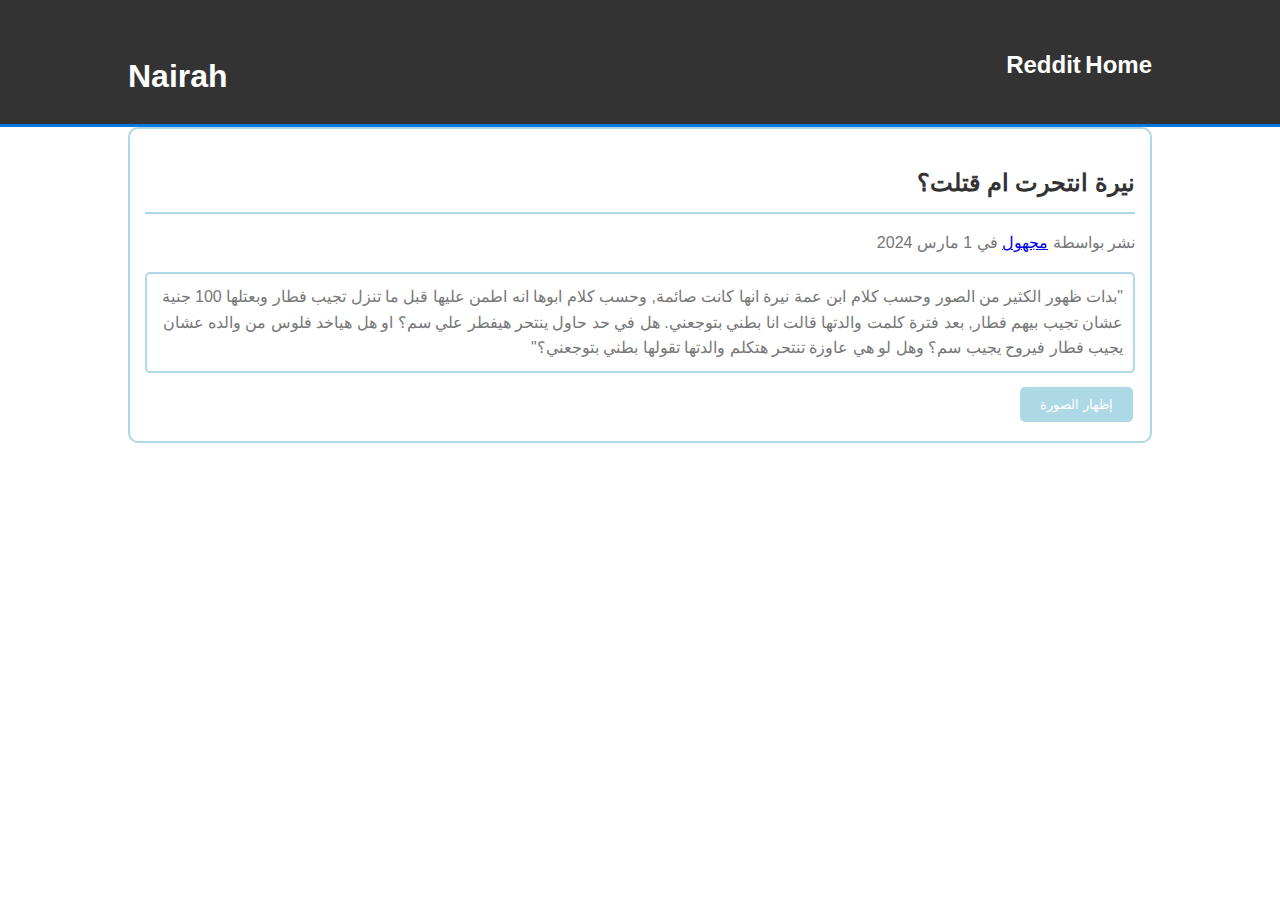
==== archives.html @ 6d79fd42 "Update archives.html" ====
<!DOCTYPE html>
<html lang="en">
<head>
    <meta charset="UTF-8">
    <meta name="viewport" content="width=device-width, initial-scale=1.0">
    <title>Your News Site</title>
    <link rel="stylesheet" href="style.css">
    <script>
        document.addEventListener('DOMContentLoaded', function () {
    document.querySelectorAll('.show-image-btn').forEach(button => {
        button.addEventListener('click', function () {
            var imageDiv = this.nextElementSibling;
            if (imageDiv.style.display === "none") {
                imageDiv.style.display = "block";
                this.textContent = "إخفاء الصورة";
            } else {
                imageDiv.style.display = "none";
                this.textContent = "إظهار الصورة"; 
            }
        });
    });
});

    </script>
</head>
<body>
    <header>
        <nav id="navbar">
            <div class="container">
                <h1 class="logo">Nairah</h1>
                <ul>
                    <li><a href="index.html">  Home</a></li> <!-- إضافة رابط الأرشيف هنا -->
                    <li><a href="https://www.reddit.com/r/NairahSinai/">Reddit</a></li>
                </ul>
            </div>
        </nav>
    </header>

    <div id="main-content" class="container">
        <!-- Example Post -->
        <article class="post">
            <h2 class="post-title">نيرة انتحرت ام قتلت؟</h2>
            <p class="post-meta">نشر بواسطة <a href="#">مجهول</a> في 1 مارس 2024</p>
            <p class="post-excerpt">"بدات ظهور الكثير من الصور وحسب كلام ابن عمة نيرة انها كانت صائمة, وحسب كلام ابوها انه اطمن عليها قبل ما تنزل تجيب فطار وبعتلها 100 جنية عشان تجيب بيهم فطار, بعد فترة كلمت والدتها قالت انا بطني بتوجعني. هل في حد حاول ينتحر هيفطر علي سم؟ او هل هياخد فلوس من والده عشان يجيب فطار فيروح يجيب سم؟ وهل لو هي عاوزة تنتحر هتكلم والدتها تقولها بطني بتوجعني؟"</p>
            <!-- زر لإظهار الصورة -->
            <button class="show-image-btn">إظهار الصورة</button>
            <!-- قسم الصورة مخفي بشكل افتراضي -->
            <div class="post-image" style="display:none;">
                <img src="https://preview.redd.it/%D8%A7%D9%84%D9%81%D8%AC%D8%B1%D8%A9-%D9%85%D8%B9%D8%AA%D8%B1%D9%81%D9%8A%D9%86-%D8%A8%D8%AC%D8%B1%D9%8A%D9%85%D8%AA%D9%87%D9%85-v0-deqclem12glc1.jpeg?auto=webp&s=dda66f1149da40be83c9ce2d58f5243d05220b27" alt="وصف الصورة">
                <img src="https://preview.redd.it/%D8%AF%D8%A7-%D8%B2%D9%85%D9%8A%D9%84-%D9%84%D9%87%D8%A7-%D9%81-%D8%A7%D9%84%D9%83%D9%84%D9%8A%D8%A9-%D8%A8%D9%8A%D9%82%D9%88%D9%84-%D8%A3%D9%86%D9%87%D8%A7-%D8%A7%D8%AA%D8%B3%D9%85%D9%85%D8%AA-%D9%85%D9%86%D8%AA%D8%AD%D8%B1%D8%AA%D8%B4-v0-6g67gizaejlc1.jpeg?width=1080&crop=smart&auto=webp&s=be37648cebf796f9d6ecf956444186e48fab070e">
                <img src="https://preview.redd.it/%D8%AF%D9%84%D9%8A%D9%84-%D8%AA%D8%A7%D9%86%D9%8A-%D8%A7%D9%86%D9%87%D8%A7-%D8%A7%D8%AA%D9%82%D8%AA%D9%84%D8%AA-%D9%85%D8%B4-%D8%A7%D9%86%D8%AA%D8%AD%D8%B1%D8%AA-v0-m1scho8uijlc1.png?width=1080&crop=smart&auto=webp&s=96516736d8af7705e4c7b7064ef8652eb6b58f20">
            </div>
        </article>

        

        <!-- Add more posts here -->
    </div>



    <script src="script.js"></script>
</body>
</html>
---- style.css ----
body {
    font-family: Arial, sans-serif;
    line-height: 1.6;
    margin: 0;
    padding: 0;
}

.container {
    width: 80%;
    margin: auto;
    overflow: hidden;
}

#navbar {
    background: #333;
    color: #fff;
    padding-top: 30px;
    min-height: 70px;
    border-bottom: #0779e4 3px solid;
}

#navbar ul {
    padding: 0;
    list-style: none;
}

#navbar ul li {
    display: inline;
}

#navbar ul li a {
    font-size: x-large;
    color: #fff;
    text-decoration: none;
    padding: 0;
    font-weight: bold;

}

.logo {
    float: left;
}

.post-title {
    color: #333;
}

.post-meta, .post-excerpt {
    color: #777;
}

.read-more {
    background-color: #0779e4;
    color: white;
    padding: 5px 10px;
    text-decoration: none;
    border-radius: 5px;
}

.post-image img {
    width: 100%;
    max-width: 600px; 
    height: auto;
    margin-top: 20px;
}

.show-image-btn {
    display: inline-block;
    background-color: #007bff;
    color: white;
    padding: 10px 20px;
    margin: 10px 0;
    border: none;
    cursor: pointer;
}


.post {
    border: 2px solid #add8e6; 
    margin-bottom: 20px; 
    padding: 15px; 
    border-radius: 10px; 
}


.post-title {
    border-bottom: 2px solid #add8e6; 
    padding-bottom: 10px; 
    margin-bottom: 15px; 
    color: #333; 
}


.post-excerpt, .post-image {
    border: 2px solid #add8e6; 
    margin: 10px 0;
    padding: 10px; 
    border-radius: 5px; 
}


.show-image-btn {
    background-color: #add8e6; 
    color: white;
    border: none; 
    padding: 10px 20px;
    text-align: center; 
    display: inline-block; 
    margin: 4px 2px; 
    cursor: pointer; 
    border-radius: 5px; 
}

.show-image-btn:hover {
    background-color: #80bfff;
}

body {
    direction: rtl; 
    font-family: 'Arial', sans-serif; 
}

.post {
    border: 2px solid #add8e6;
    margin-bottom: 20px;
    padding: 15px;
    border-radius: 10px;
}

.post-title {
    border-bottom: 2px solid #add8e6;
    padding-bottom: 10px;
    margin-bottom: 15px;
}

.post-excerpt, .post-image {
    border: 2px solid #add8e6;
    padding: 10px;
    margin-top: 15px;
}


footer {

    background-color: #333;
    color: #fff;
    text-align: center;
    padding: 10px;
    position: fixed;
    bottom: 0;
    width: 100%;
}
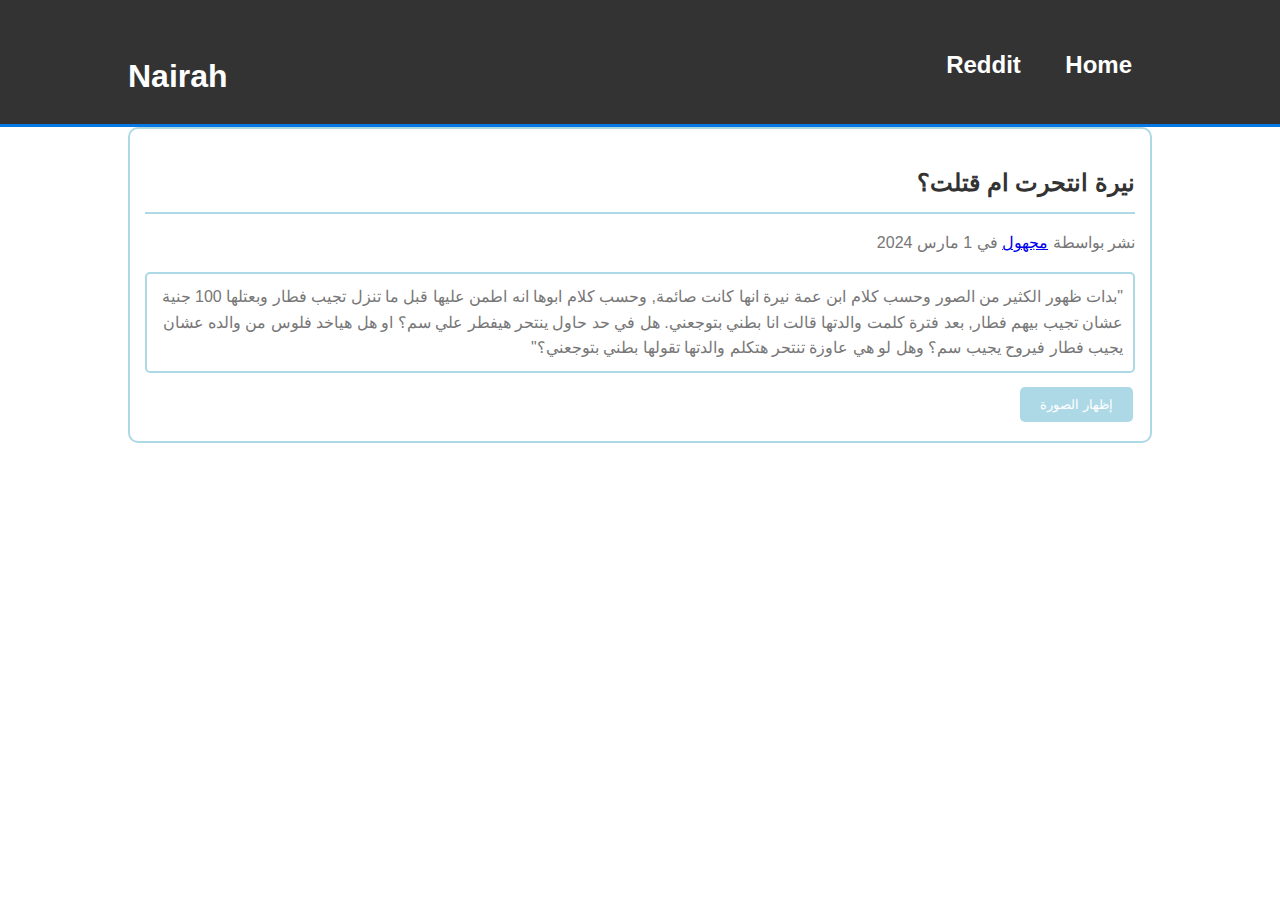
==== commit c24b545e: "Update archives.html" ====
--- a/archives.html
+++ b/archives.html
@@ -3,7 +3,7 @@
 <head>
     <meta charset="UTF-8">
     <meta name="viewport" content="width=device-width, initial-scale=1.0">
-    <title>Your News Site</title>
+    <title>Nairah News Website</title>
     <link rel="stylesheet" href="style.css">
     <script>
         document.addEventListener('DOMContentLoaded', function () {
--- a/style.css
+++ b/style.css
@@ -34,6 +34,7 @@
     text-decoration: none;
     padding: 0;
     font-weight: bold;
+    margin: 20px;
 
 }
 
@@ -58,7 +59,7 @@
 }
 
 .post-image img {
-    width: 100%;
+    width: 40%;
     max-width: 600px; 
     height: auto;
     margin-top: 20px;
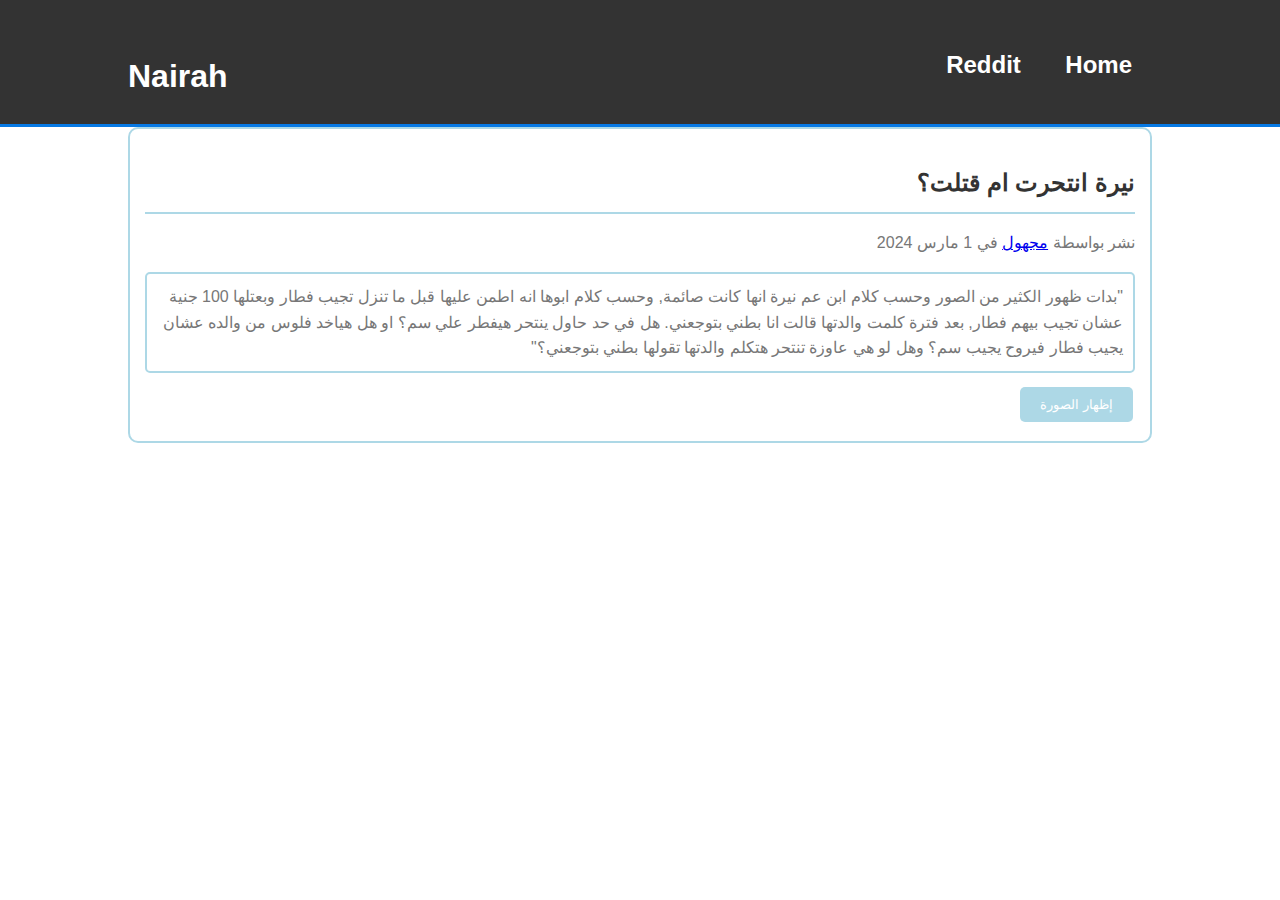
==== commit fc68316e: "Update archives.html" ====
--- a/archives.html
+++ b/archives.html
@@ -41,7 +41,7 @@
         <article class="post">
             <h2 class="post-title">نيرة انتحرت ام قتلت؟</h2>
             <p class="post-meta">نشر بواسطة <a href="#">مجهول</a> في 1 مارس 2024</p>
-            <p class="post-excerpt">"بدات ظهور الكثير من الصور وحسب كلام ابن عمة نيرة انها كانت صائمة, وحسب كلام ابوها انه اطمن عليها قبل ما تنزل تجيب فطار وبعتلها 100 جنية عشان تجيب بيهم فطار, بعد فترة كلمت والدتها قالت انا بطني بتوجعني. هل في حد حاول ينتحر هيفطر علي سم؟ او هل هياخد فلوس من والده عشان يجيب فطار فيروح يجيب سم؟ وهل لو هي عاوزة تنتحر هتكلم والدتها تقولها بطني بتوجعني؟"</p>
+            <p class="post-excerpt">"بدات ظهور الكثير من الصور وحسب كلام ابن عم نيرة انها كانت صائمة, وحسب كلام ابوها انه اطمن عليها قبل ما تنزل تجيب فطار وبعتلها 100 جنية عشان تجيب بيهم فطار, بعد فترة كلمت والدتها قالت انا بطني بتوجعني. هل في حد حاول ينتحر هيفطر علي سم؟ او هل هياخد فلوس من والده عشان يجيب فطار فيروح يجيب سم؟ وهل لو هي عاوزة تنتحر هتكلم والدتها تقولها بطني بتوجعني؟"</p>
             <!-- زر لإظهار الصورة -->
             <button class="show-image-btn">إظهار الصورة</button>
             <!-- قسم الصورة مخفي بشكل افتراضي -->
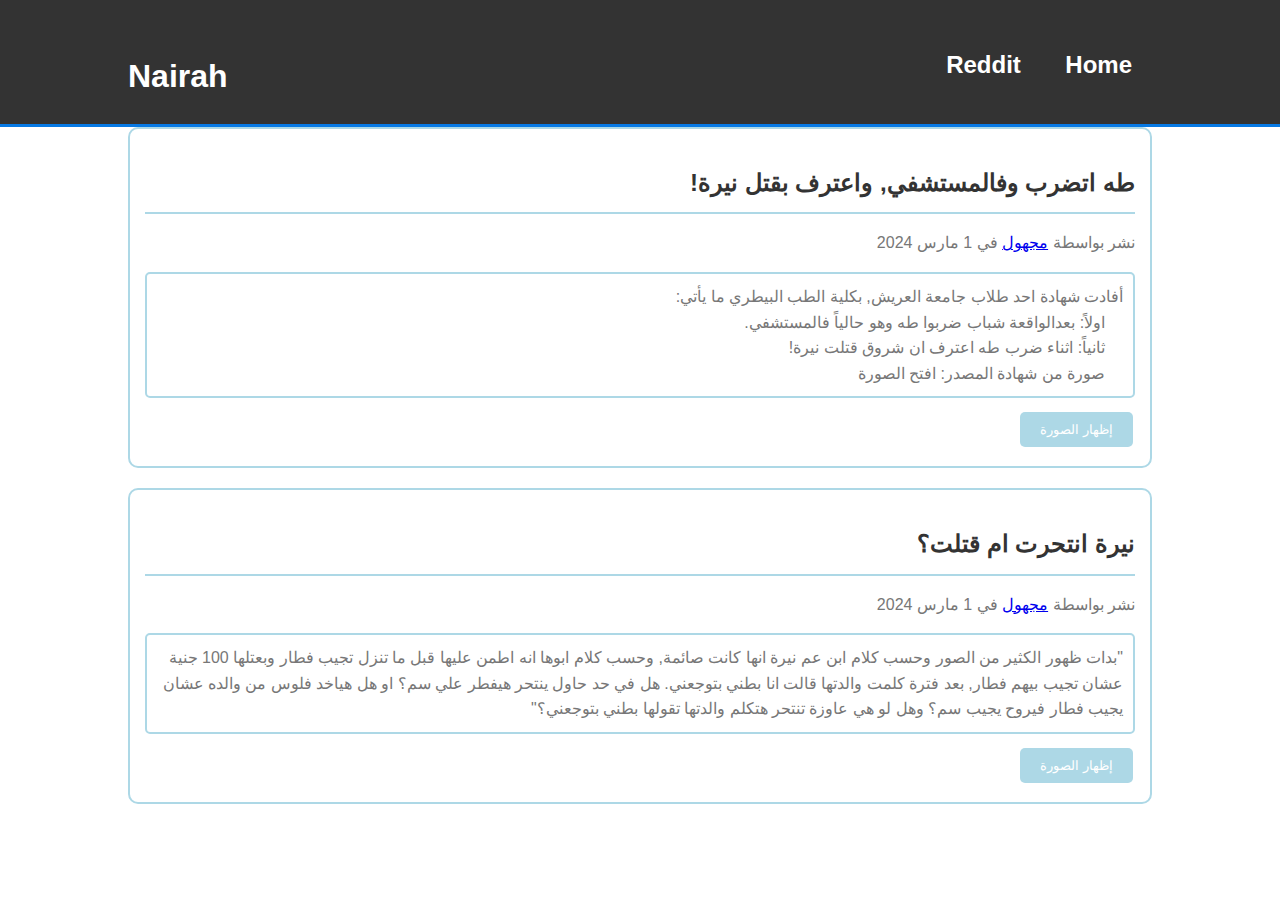
==== commit 76d0f262: "Update archives.html" ====
--- a/archives.html
+++ b/archives.html
@@ -1,43 +1,59 @@
-<!DOCTYPE html>
-<html lang="en">
-<head>
-    <meta charset="UTF-8">
-    <meta name="viewport" content="width=device-width, initial-scale=1.0">
-    <title>Nairah News Website</title>
-    <link rel="stylesheet" href="style.css">
-    <script>
-        document.addEventListener('DOMContentLoaded', function () {
-    document.querySelectorAll('.show-image-btn').forEach(button => {
-        button.addEventListener('click', function () {
-            var imageDiv = this.nextElementSibling;
-            if (imageDiv.style.display === "none") {
-                imageDiv.style.display = "block";
-                this.textContent = "إخفاء الصورة";
-            } else {
-                imageDiv.style.display = "none";
-                this.textContent = "إظهار الصورة"; 
-            }
+    <!DOCTYPE html>
+    <html lang="en">
+    <head>
+        <meta charset="UTF-8">
+        <meta name="viewport" content="width=device-width, initial-scale=1.0">
+        <title>Your News Site</title>
+        <link rel="stylesheet" href="style.css">
+        <script>
+            document.addEventListener('DOMContentLoaded', function () {
+        document.querySelectorAll('.show-image-btn').forEach(button => {
+            button.addEventListener('click', function () {
+                var imageDiv = this.nextElementSibling;
+                if (imageDiv.style.display === "none") {
+                    imageDiv.style.display = "block";
+                    this.textContent = "إخفاء الصورة";
+                } else {
+                    imageDiv.style.display = "none";
+                    this.textContent = "إظهار الصورة"; 
+                }
+            });
         });
     });
-});
-
-    </script>
-</head>
-<body>
-    <header>
-        <nav id="navbar">
-            <div class="container">
-                <h1 class="logo">Nairah</h1>
-                <ul>
-                    <li><a href="index.html">  Home</a></li> <!-- إضافة رابط الأرشيف هنا -->
-                    <li><a href="https://www.reddit.com/r/NairahSinai/">Reddit</a></li>
-                </ul>
+    
+        </script>
+    </head>
+    <body>
+        <header>
+            <nav id="navbar">
+                <div class="container">
+                    <h1 class="logo">Nairah</h1>
+                    <ul>
+                        <li><a href="index.html">  Home</a></li> <!-- إضافة رابط الأرشيف هنا -->
+                        <li><a href="https://www.reddit.com/r/NairahSinai/">Reddit</a></li>
+                    </ul>
+                </div>
+            </nav>
+        </header>
+    
+        <div id="main-content" class="container">
+            <!-- Example Post -->
+        </article>
+        <article class="post">
+            <h2 class="post-title">طه اتضرب وفالمستشفي, واعترف بقتل نيرة!</h2>
+            <p class="post-meta">نشر بواسطة <a href="#">مجهول</a> في 1 مارس 2024</p>
+            <p class="post-excerpt" style="white-space: pre-wrap;">أفادت شهادة احد طلاب جامعة العريش, بكلية الطب البيطري ما يأتي:
+    اولاً: بعدالواقعة شباب ضربوا طه وهو حالياً فالمستشفي.
+    ثانياً: اثناء ضرب طه اعترف ان شروق قتلت نيرة!
+    صورة من شهادة المصدر: افتح الصورة</p>
+            <!-- زر لإظهار الصورة -->
+            <button class="show-image-btn">إظهار الصورة</button>
+            <!-- قسم الصورة مخفي بشكل افتراضي -->
+            <div class="post-image" style="display:none;">
+                <img src="Assets/يجدعان-الحقو-v0-7b7wo5t1tolc1.webp" alt="وصف الصورة">
             </div>
-        </nav>
-    </header>
-
-    <div id="main-content" class="container">
-        <!-- Example Post -->
+        </article>
+        
         <article class="post">
             <h2 class="post-title">نيرة انتحرت ام قتلت؟</h2>
             <p class="post-meta">نشر بواسطة <a href="#">مجهول</a> في 1 مارس 2024</p>
--- a/style.css
+++ b/style.css
@@ -59,7 +59,7 @@
 }
 
 .post-image img {
-    width: 40%;
+    width: 60%;
     max-width: 600px; 
     height: auto;
     margin-top: 20px;
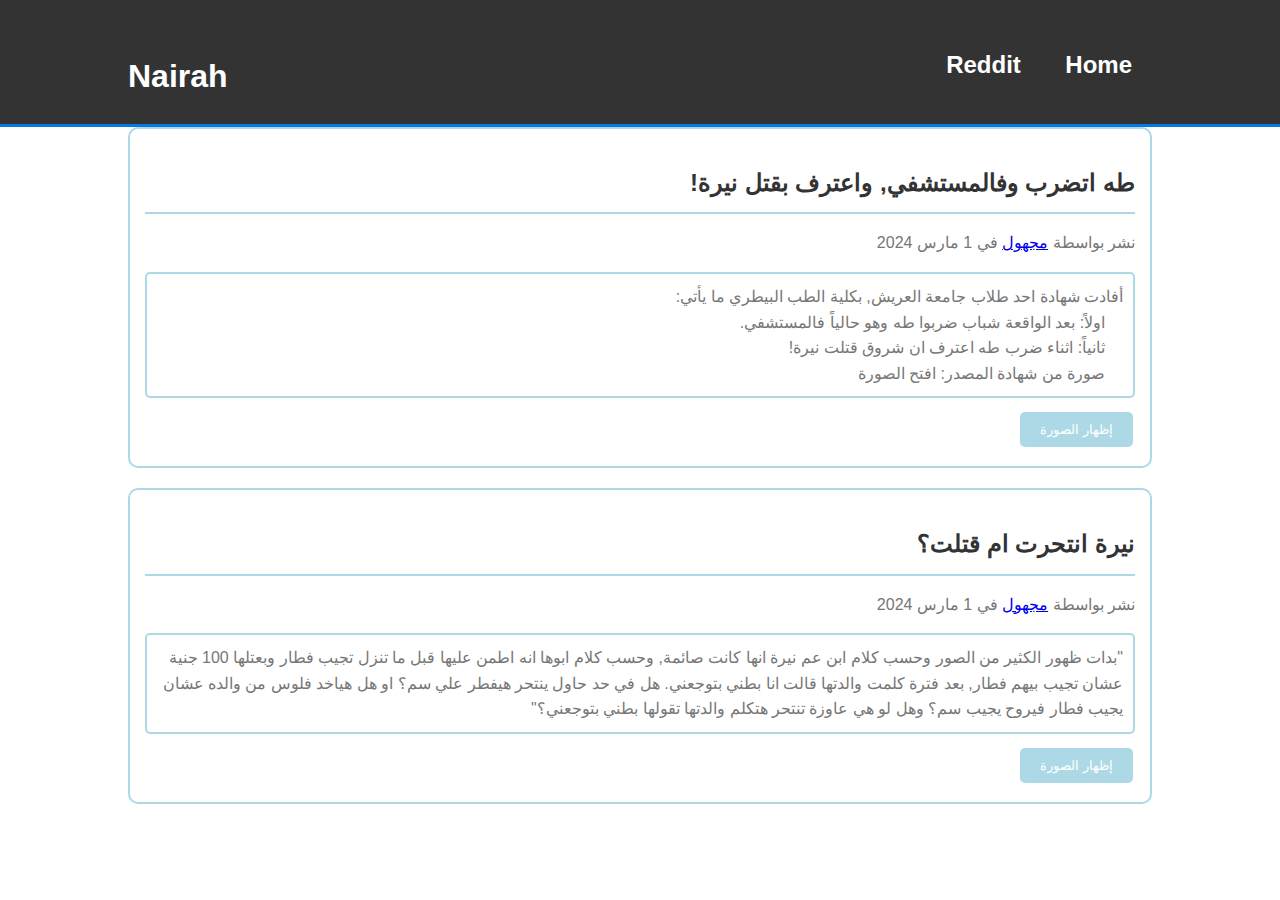
==== commit 09db4802: "Update archives.html" ====
--- a/archives.html
+++ b/archives.html
@@ -43,7 +43,7 @@
             <h2 class="post-title">طه اتضرب وفالمستشفي, واعترف بقتل نيرة!</h2>
             <p class="post-meta">نشر بواسطة <a href="#">مجهول</a> في 1 مارس 2024</p>
             <p class="post-excerpt" style="white-space: pre-wrap;">أفادت شهادة احد طلاب جامعة العريش, بكلية الطب البيطري ما يأتي:
-    اولاً: بعدالواقعة شباب ضربوا طه وهو حالياً فالمستشفي.
+    اولاً: بعد الواقعة شباب ضربوا طه وهو حالياً فالمستشفي.
     ثانياً: اثناء ضرب طه اعترف ان شروق قتلت نيرة!
     صورة من شهادة المصدر: افتح الصورة</p>
             <!-- زر لإظهار الصورة -->
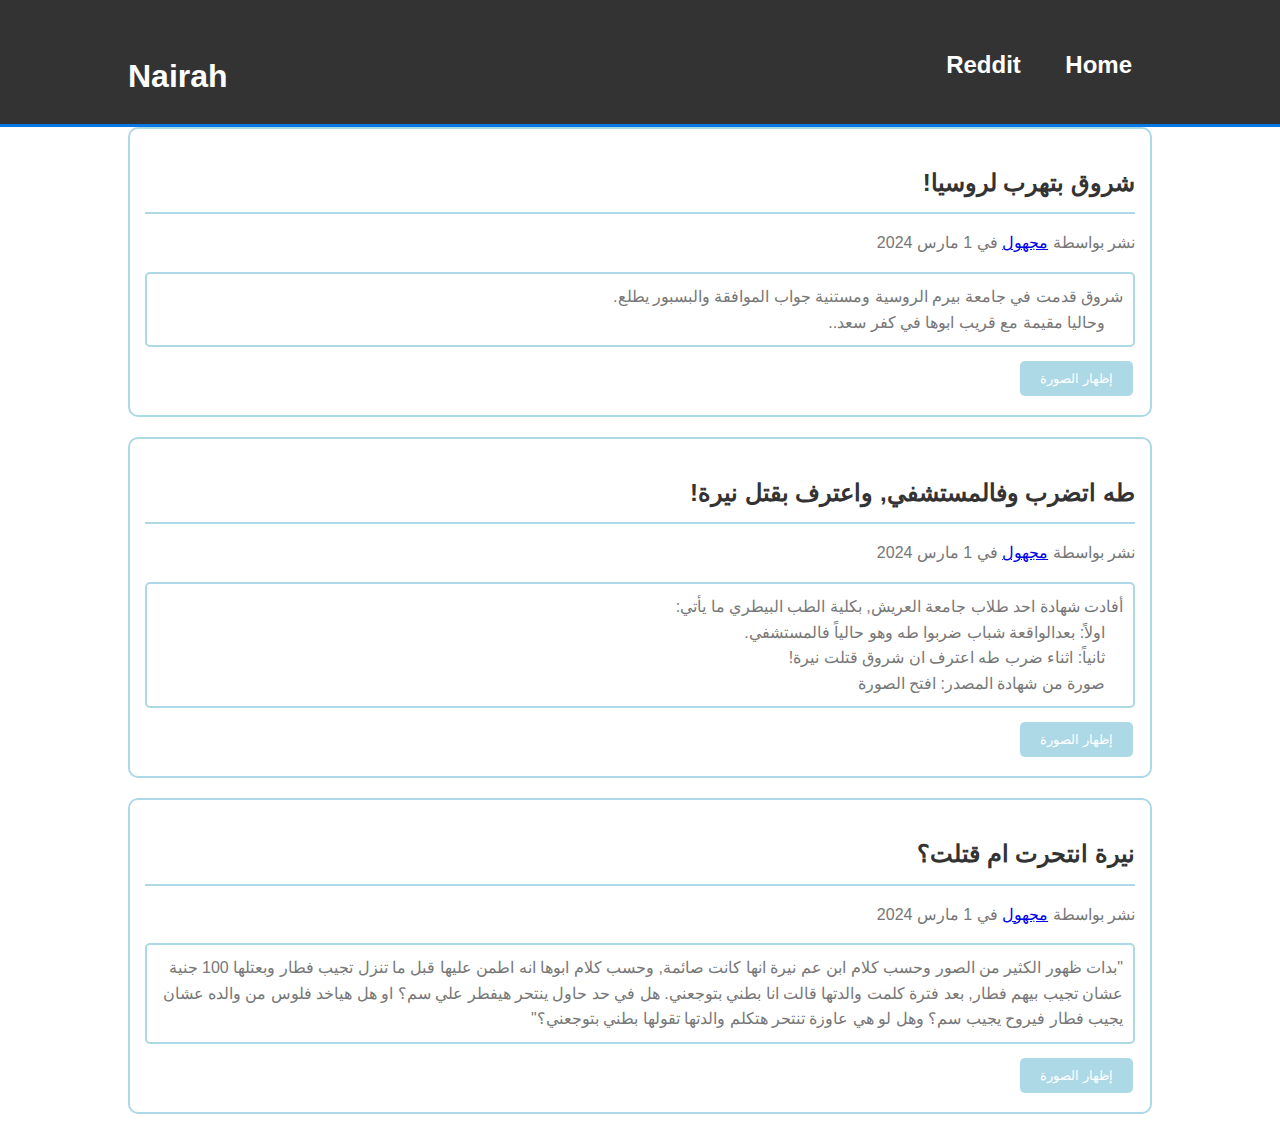
==== commit 48ee24f0: "Update archives.html" ====
--- a/archives.html
+++ b/archives.html
@@ -3,7 +3,7 @@
     <head>
         <meta charset="UTF-8">
         <meta name="viewport" content="width=device-width, initial-scale=1.0">
-        <title>Your News Site</title>
+        <title>Naira News Site</title>
         <link rel="stylesheet" href="style.css">
         <script>
             document.addEventListener('DOMContentLoaded', function () {
@@ -38,12 +38,24 @@
     
         <div id="main-content" class="container">
             <!-- Example Post -->
+        <article class="post">
+            <h2 class="post-title">شروق بتهرب لروسيا!</h2>
+            <p class="post-meta">نشر بواسطة <a href="#">مجهول</a> في 1 مارس 2024</p>
+            <p class="post-excerpt" style="white-space: pre-wrap;">شروق قدمت في جامعة بيرم الروسية ومستنية جواب الموافقة والبسبور يطلع.
+    وحاليا مقيمة مع قريب ابوها في كفر سعد..</p>
+             <!-- زر لإظهار الصورة -->
+            <button class="show-image-btn">إظهار الصورة</button>
+            <!-- قسم الصورة مخفي بشكل افتراضي -->
+            <div class="post-image" style="display:none;">
+                <img src="Assets/ShroukRussia.jpg" alt="وصف الصورة">
+            </div>
         </article>
+    
         <article class="post">
             <h2 class="post-title">طه اتضرب وفالمستشفي, واعترف بقتل نيرة!</h2>
             <p class="post-meta">نشر بواسطة <a href="#">مجهول</a> في 1 مارس 2024</p>
             <p class="post-excerpt" style="white-space: pre-wrap;">أفادت شهادة احد طلاب جامعة العريش, بكلية الطب البيطري ما يأتي:
-    اولاً: بعد الواقعة شباب ضربوا طه وهو حالياً فالمستشفي.
+    اولاً: بعدالواقعة شباب ضربوا طه وهو حالياً فالمستشفي.
     ثانياً: اثناء ضرب طه اعترف ان شروق قتلت نيرة!
     صورة من شهادة المصدر: افتح الصورة</p>
             <!-- زر لإظهار الصورة -->
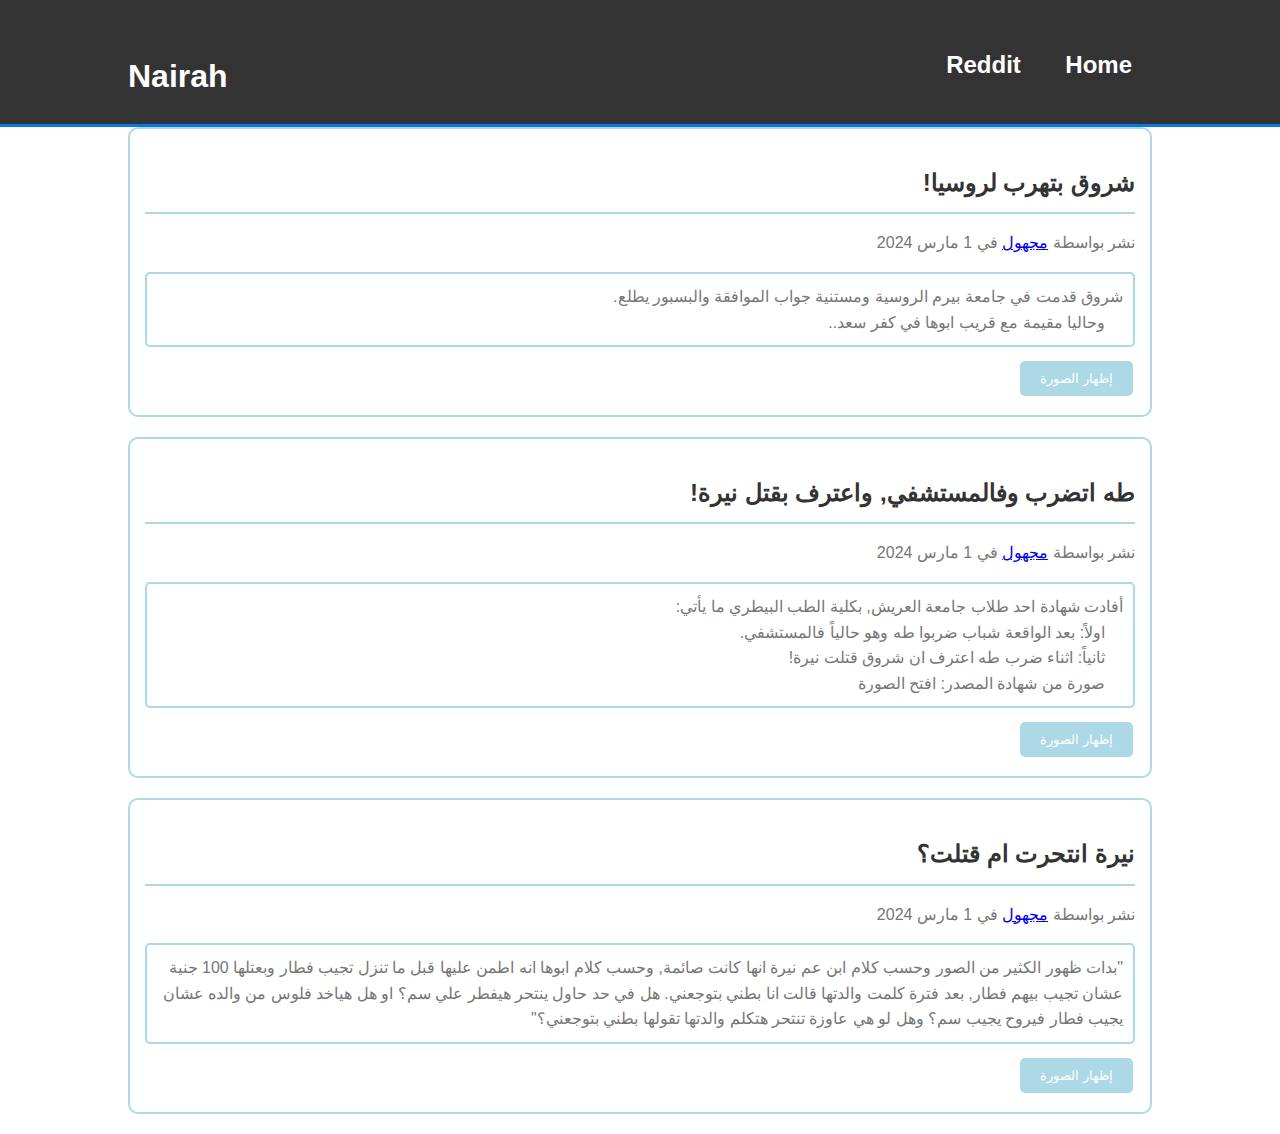
==== commit a1711337: "Update archives.html" ====
--- a/archives.html
+++ b/archives.html
@@ -55,7 +55,7 @@
             <h2 class="post-title">طه اتضرب وفالمستشفي, واعترف بقتل نيرة!</h2>
             <p class="post-meta">نشر بواسطة <a href="#">مجهول</a> في 1 مارس 2024</p>
             <p class="post-excerpt" style="white-space: pre-wrap;">أفادت شهادة احد طلاب جامعة العريش, بكلية الطب البيطري ما يأتي:
-    اولاً: بعدالواقعة شباب ضربوا طه وهو حالياً فالمستشفي.
+    اولاً: بعد الواقعة شباب ضربوا طه وهو حالياً فالمستشفي.
     ثانياً: اثناء ضرب طه اعترف ان شروق قتلت نيرة!
     صورة من شهادة المصدر: افتح الصورة</p>
             <!-- زر لإظهار الصورة -->
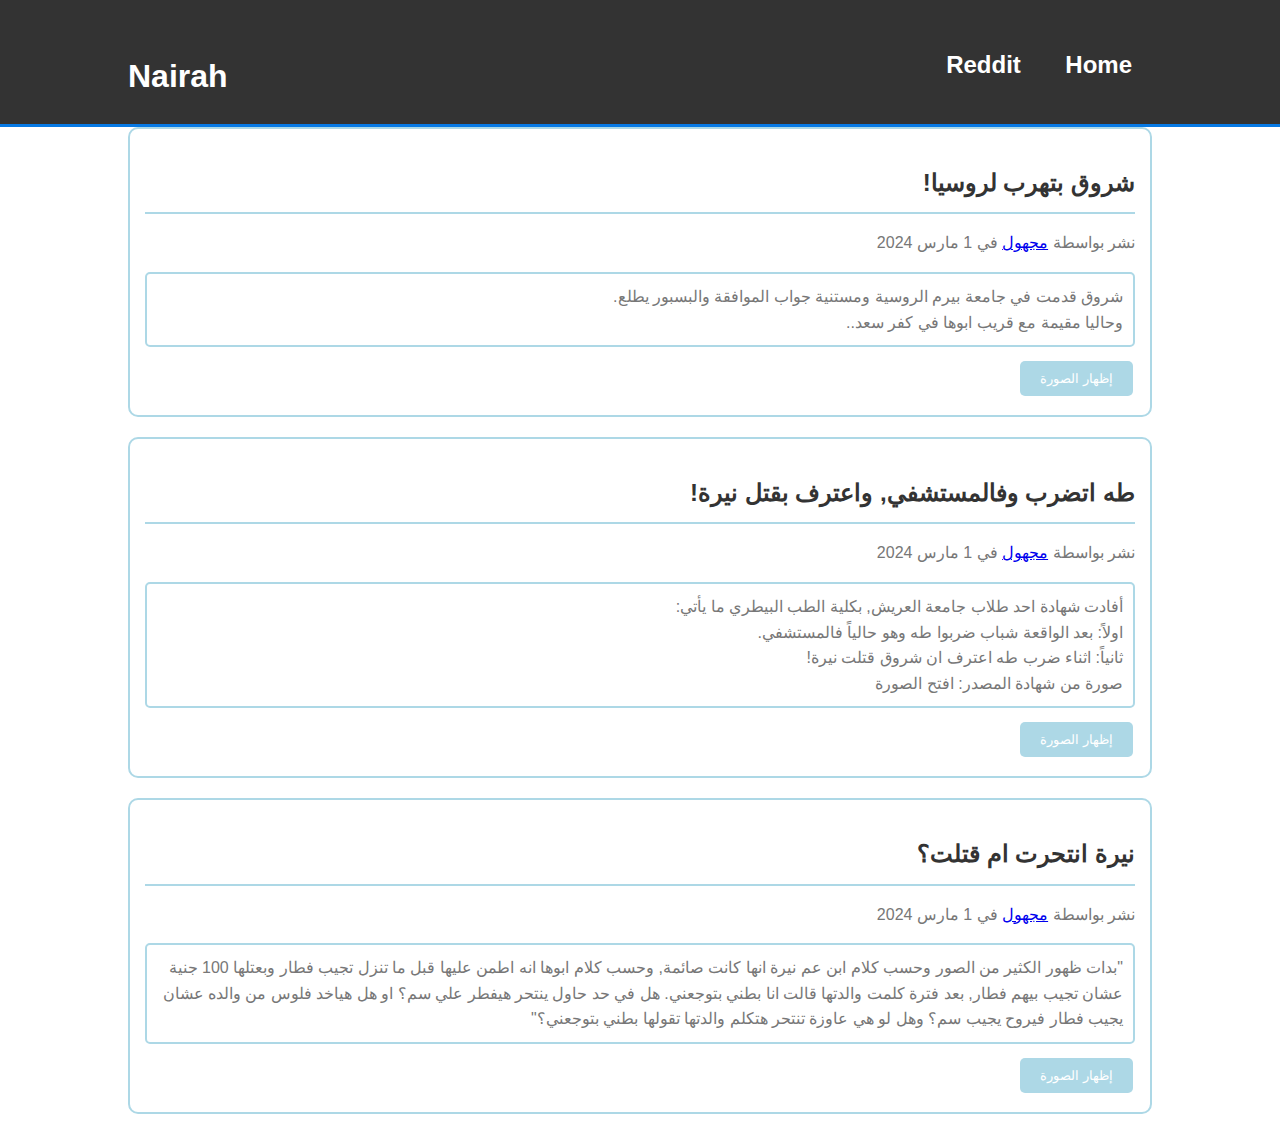
==== commit 9d05394b: "Update archives.html" ====
--- a/archives.html
+++ b/archives.html
@@ -42,7 +42,7 @@
             <h2 class="post-title">شروق بتهرب لروسيا!</h2>
             <p class="post-meta">نشر بواسطة <a href="#">مجهول</a> في 1 مارس 2024</p>
             <p class="post-excerpt" style="white-space: pre-wrap;">شروق قدمت في جامعة بيرم الروسية ومستنية جواب الموافقة والبسبور يطلع.
-    وحاليا مقيمة مع قريب ابوها في كفر سعد..</p>
+وحاليا مقيمة مع قريب ابوها في كفر سعد..</p>
              <!-- زر لإظهار الصورة -->
             <button class="show-image-btn">إظهار الصورة</button>
             <!-- قسم الصورة مخفي بشكل افتراضي -->
@@ -55,9 +55,9 @@
             <h2 class="post-title">طه اتضرب وفالمستشفي, واعترف بقتل نيرة!</h2>
             <p class="post-meta">نشر بواسطة <a href="#">مجهول</a> في 1 مارس 2024</p>
             <p class="post-excerpt" style="white-space: pre-wrap;">أفادت شهادة احد طلاب جامعة العريش, بكلية الطب البيطري ما يأتي:
-    اولاً: بعد الواقعة شباب ضربوا طه وهو حالياً فالمستشفي.
-    ثانياً: اثناء ضرب طه اعترف ان شروق قتلت نيرة!
-    صورة من شهادة المصدر: افتح الصورة</p>
+اولاً: بعد الواقعة شباب ضربوا طه وهو حالياً فالمستشفي.
+ثانياً: اثناء ضرب طه اعترف ان شروق قتلت نيرة!
+صورة من شهادة المصدر: افتح الصورة</p>
             <!-- زر لإظهار الصورة -->
             <button class="show-image-btn">إظهار الصورة</button>
             <!-- قسم الصورة مخفي بشكل افتراضي -->
